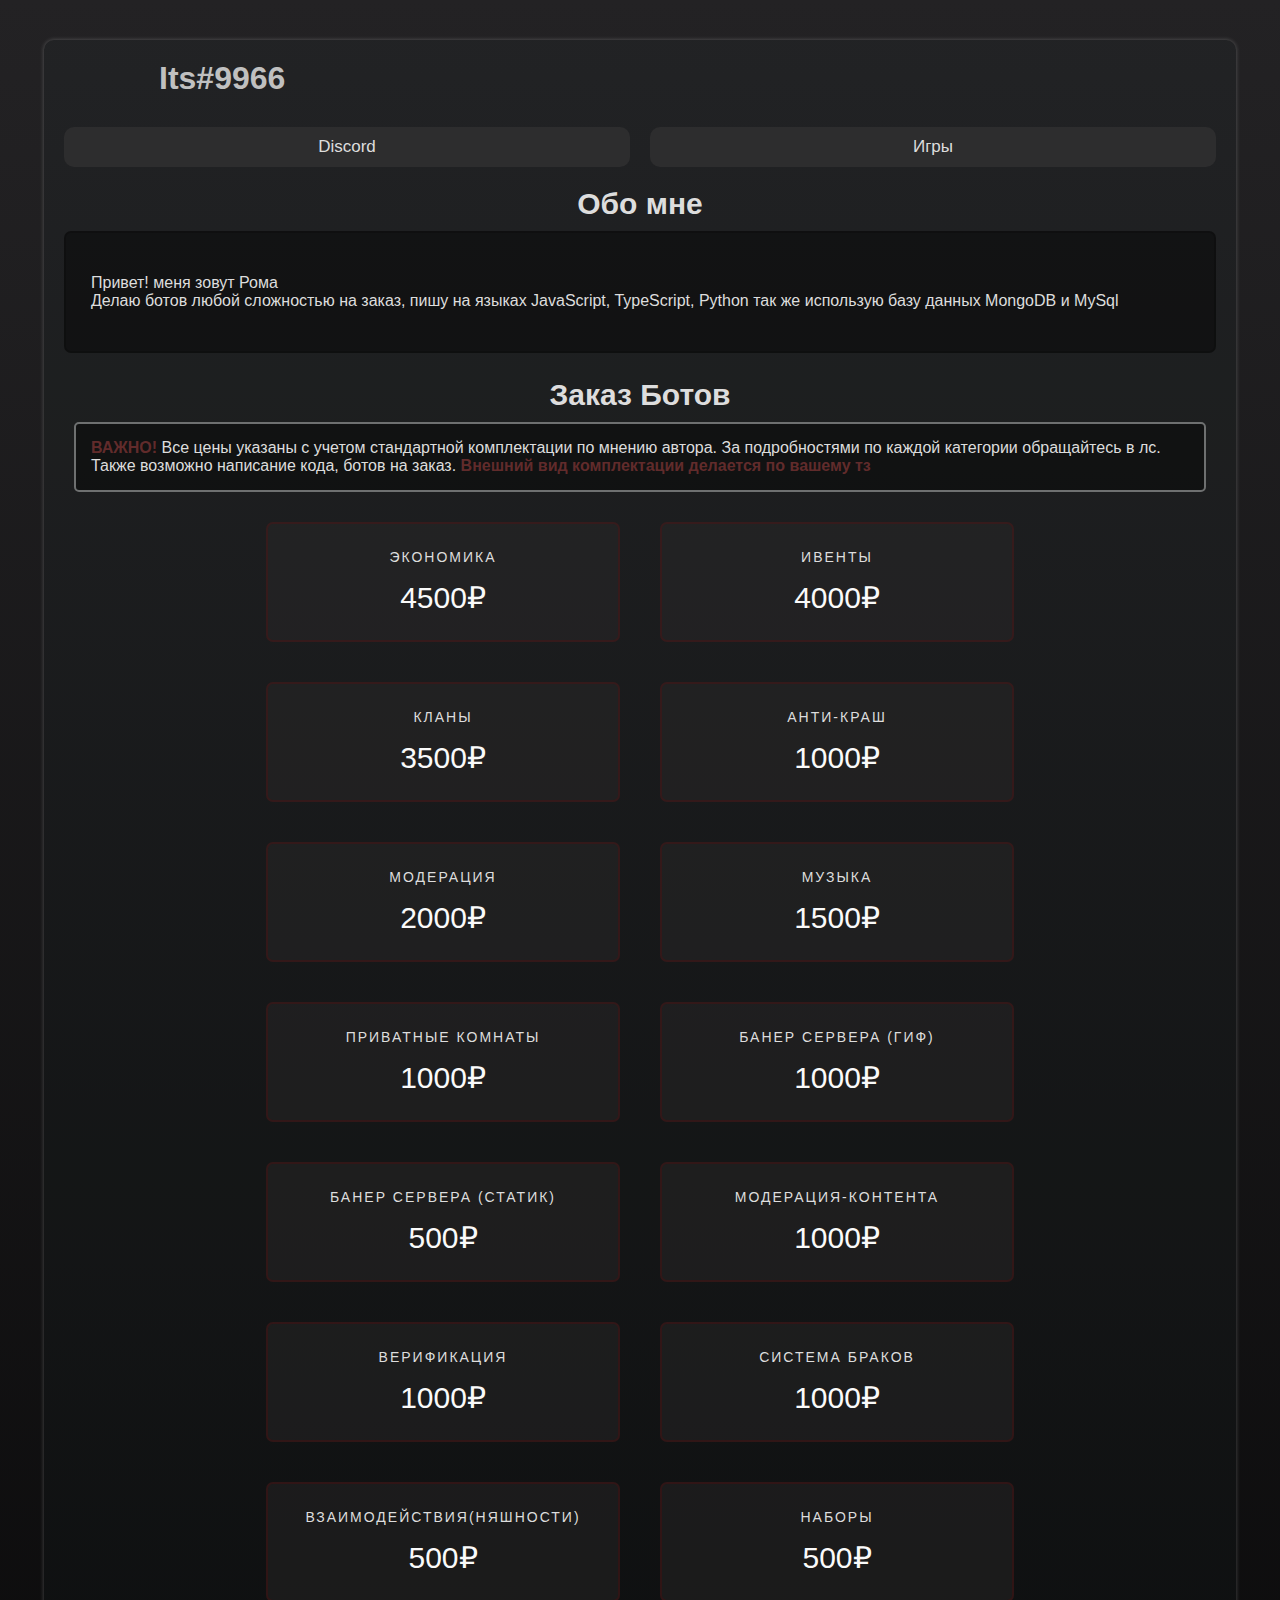
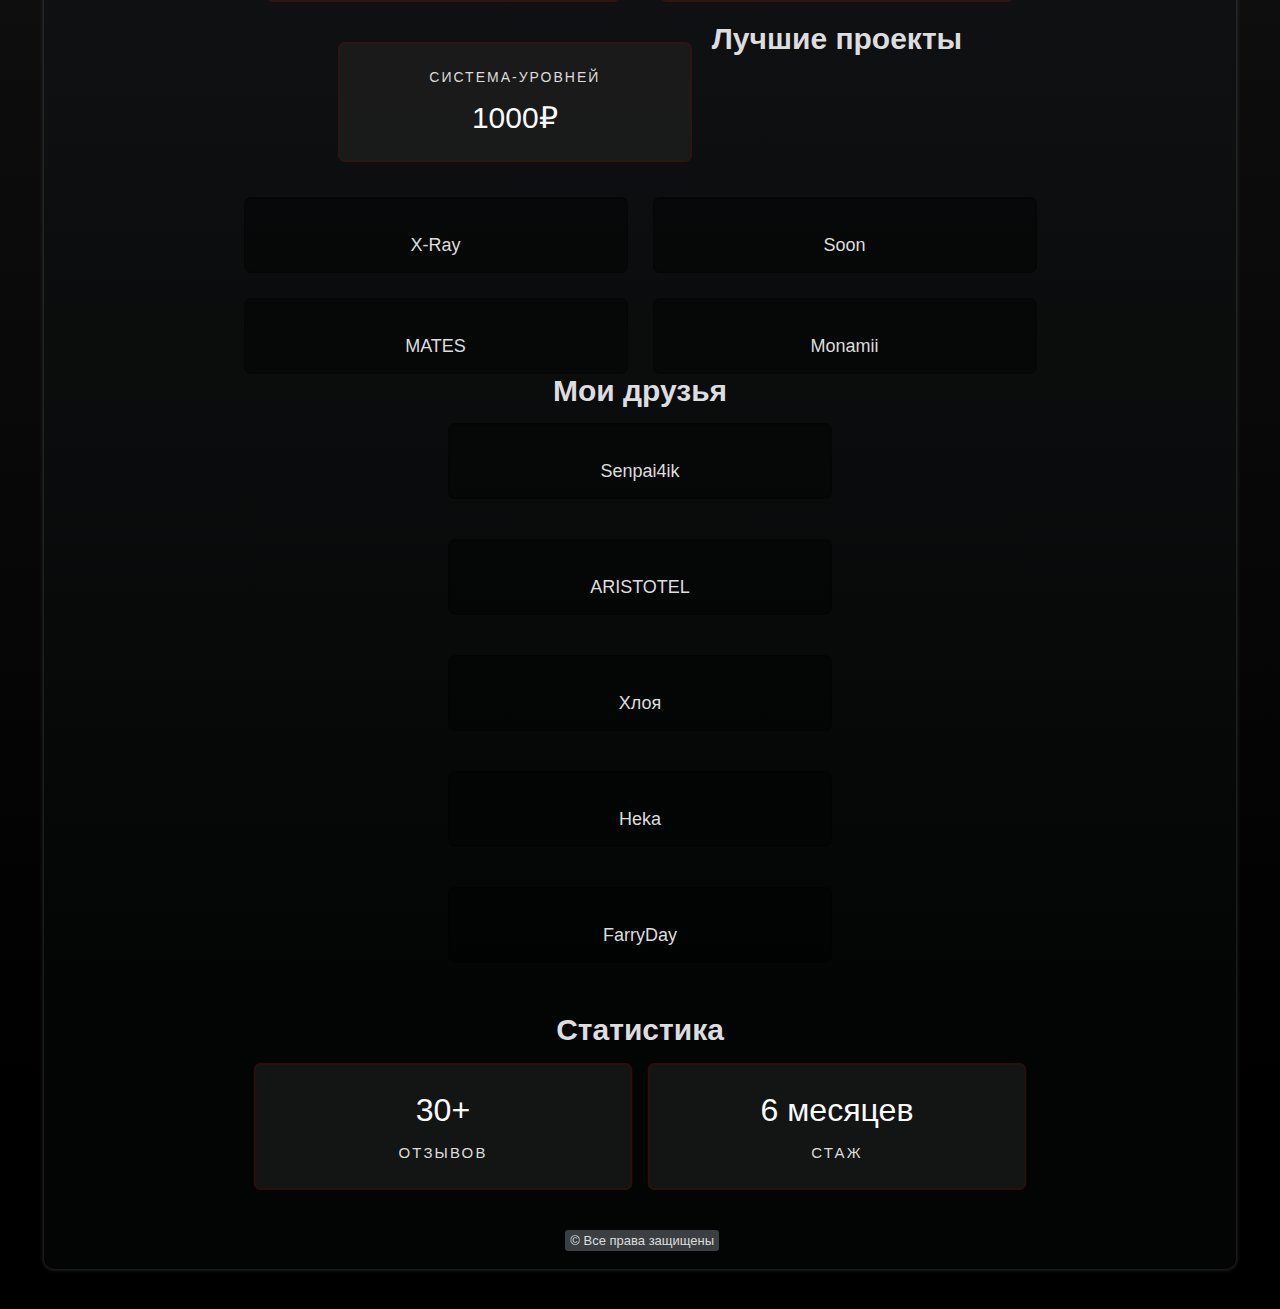
==== index.html @ a18803a5 "Add files via upload" ====
<!DOCTYPE html>
<html lang="ru">
    <title>FlabzzStore</title>
    <meta name="description" content="Main WebSite of X-Team">
    <head>
        <meta http-equiv="Content-Type" content="text/html; charset=UTF-8">
        <meta http-equiv="X-UA-Compatible" content="IE=edge">
        <meta name="viewport" content="width=device-width,initial-scale=1">
        <link rel="stylesheet" type="text/css" href="main.css">
        <link rel="icon" type="image/png" href="https://cdn.discordapp.com/attachments/947587678281543761/1084482390958800946/output-onlinegiftools.gif">
        <title>Flabzz</title>
        <script defer="defer"></script>
    </head>
    <body>
        <noscript>
            <strong>We're sorry but Index Page doesn't work properly without JavaScript enabled. Please enable it to continue.</strong>
        </noscript>
        <div id="app" data-v-app="">
            <main data-v-19f41561="">
                <div class="intro-container" data-v-19f41561="">
                    <div class="intro" data-v-19f41561="">
                        <div class="intro-flex" data-v-19f41561="">
                            <div class="me" data-v-19f41561="">
                                <img src="https://cdn.discordapp.com/attachments/947587678281543761/1084482390958800946/output-onlinegiftools.gif" alt="" style="width:80px;" data-v-19f41561="">
                                <div class="flame-profile" style="margin-left:5px;" data-v-19f41561="">
                                    <h1 data-v-19f41561="">Its#9966</h1>
                                </div>
                            </div>
                            <div class="links" data-v-19f41561=""></div>
                        </div>
                        <div class="big-buttons" data-v-19f41561="">
                            <a href="https://discord.com/channels/@me/947586139911491635" class="bigbtn-container" data-v-19f41561="">Discord</a>
                            <a href="игры.html" class="bigbtn-container bigbtn-container" data-v-19f41561="">Игры</a>
                        </div>
                        <div class="about-me" data-v-19f41561="">
                            <h2 class="aboutme-title" data-v-19f41561="">Обо мне</h2>
                            <div class="aboutme-text" data-v-19f41561="">
                                <p data-v-19f41561="">
                                    Привет! меня зовут Рома<br data-v-19f41561="">Делаю ботов любой сложностью на заказ, пишу на языках JavaScript, TypeScript, Python так же использую базу данных MongoDB и MySql
                                </p>
                            </div>
                        </div>
                        <div class="price" data-v-19f41561="">
                            <h2 class="store-title" data-v-19f41561="">Заказ Ботов</h2>
                            <div class="price-attention" data-v-19f41561="">
                                <b data-v-19f41561="">ВАЖНО!</b>
                                Все цены указаны с учетом стандартной комплектации по мнению автора. За подробностями по каждой категории обращайтесь в лс. Также возможно написание кода, ботов на заказ.

                                <b data-v-19f41561=""> 
                                    Внешний вид комплектации делается по вашему тз</b>
                            </div>
                            <div class="price-container" id="counter" data-v-19f41561="">
                                <div class="price-block" data-v-19f41561="">
                                    <div class="price-title" data-v-19f41561="">Экономика</div>
                                    <div class="price-value" data-v-19f41561="">4500₽</div>
                                </div>
                                <div class="price-block" data-v-19f41561="">
                                    <div class="price-title" data-v-19f41561="">Ивенты</div>
                                    <div class="price-value" data-v-19f41561="">4000₽</div>
                                </div>
                                <div class="price-block" data-v-19f41561="">
                                    <div class="price-title" data-v-19f41561="">Кланы</div>
                                    <div class="price-value" data-v-19f41561="">3500₽</div>
                                </div>
                                <div class="price-block" data-v-19f41561="">
                                    <div class="price-title" data-v-19f41561="">Анти-Краш</div>
                                    <div class="price-value" data-v-19f41561="">1000₽</div>
                                </div>
                                <div class="price-block" data-v-19f41561="">
                                    <div class="price-title" data-v-19f41561="">Модерация</div>
                                    <div class="price-value" data-v-19f41561="">2000₽</div>
                                </div>
                                <div class="price-block" data-v-19f41561="">
                                    <div class="price-title" data-v-19f41561="">Музыка</div>
                                    <div class="price-value" data-v-19f41561="">1500₽</div>
                                </div>
                                <div class="price-block" data-v-19f41561="">
                                    <div class="price-title" data-v-19f41561="">Приватные комнаты</div>
                                    <div class="price-value" data-v-19f41561="">1000₽</div>
                                </div>
                                <div class="price-block" data-v-19f41561="">
                                    <div class="price-title" data-v-19f41561="">Банер сервера (Гиф)</div>
                                    <div class="price-value" data-v-19f41561="">1000₽</div>
                                </div>
                                <div class="price-block" data-v-19f41561="">
                                    <div class="price-title" data-v-19f41561="">Банер сервера (Статик)</div>
                                    <div class="price-value" data-v-19f41561="">500₽</div>
                                </div>
                                <div class="price-block" data-v-19f41561="">
                                    <div class="price-title" data-v-19f41561="">Модерация-Контента</div>
                                    <div class="price-value" data-v-19f41561="">1000₽</div>
                                </div>
                                <div class="price-block" data-v-19f41561="">
                                    <div class="price-title" data-v-19f41561="">Верификация</div>
                                    <div class="price-value" data-v-19f41561="">1000₽</div>
                                </div>
                                <div class="price-block" data-v-19f41561="">
                                    <div class="price-title" data-v-19f41561="">Система Браков</div>
                                    <div class="price-value" data-v-19f41561="">1000₽</div>
                                </div>
                                <div class="price-block" data-v-19f41561="">
                                    <div class="price-title" data-v-19f41561="">Взаимодействия(Няшности)</div>
                                    <div class="price-value" data-v-19f41561="">500₽</div>
                                </div>
                                <div class="price-block" data-v-19f41561="">
                                    <div class="price-title" data-v-19f41561="">Наборы</div>
                                    <div class="price-value" data-v-19f41561="">500₽</div>
                                </div>
                                <div class="price-block" data-v-19f41561="">
                                    <div class="price-title" data-v-19f41561="">Система-Уровней</div>
                                    <div class="price-value" data-v-19f41561="">1000₽</div>
                                </div>


                                <h2 class="projects-title" data-v-19f41561="">Лучшие проекты</h2>
                                <div class="projects-container" data-v-19f41561="">
                                    <div class="projects-card valorant" data-v-19f41561="">
                                        <i data-v-19f41561=""></i>
                                        <a href="https://discord.gg/x-ray" data-v-19f41561="">
                                            <img src="https://cdn.discordapp.com/icons/928017998491566100/a_8723de42dd839ae74ca5aa9b56d52fc4.gif?" alt="" class="project-icon" data-v-19f41561="">
                                        </a>
                                        <a href="https://discord.gg/x-ray" class="valorant-name" data-v-19f41561="">X-Ray</a>
                                    </div>
                                    <div class="projects-card hatory" data-v-19f41561="">
                                        <i data-v-19f41561=""></i>
                                        <a href="https://discord.gg/XgEGgMpc" data-v-19f41561="">
                                            <img src="https://cdn.discordapp.com/icons/976118601348153414/52fb4984ca5b09ac975e1ea7151a0d94.webp" alt="" class="project-icon" data-v-19f41561="">
                                        </a>
                                        <a href="https://discord.gg/XgEGgMpc" class="project-name" data-v-19f41561="">Soon</a>
                                    </div>
                                    <div class="projects-card" data-v-19f41561="">
                                        <a href="https://discord.gg/mates" data-v-19f41561="">
                                            <img src="https://cdn.discordapp.com/icons/1062702810740817940/a_51992a0ea759526e11f77b19b0b4b60d.gif" alt="" class="project-icon" data-v-19f41561="">
                                        </a>
                                        <a href="https://discord.gg/mates" class="project-name" data-v-19f41561="">MATES</a>
                                    </div>
                                    <div class="projects-card" data-v-19f41561="">
                                        <a href="https://discord.gg/monamii" data-v-19f41561="">
                                            <img src="https://cdn.discordapp.com/icons/1067853756538048653/a_7fdf9b680bda5156cd1ec2246583c126.gif" alt="" class="project-icon" data-v-19f41561="">
                                        </a>
                                        <a href="https://discord.gg/monamii" class="project-name" data-v-19f41561="">Monamii</a>
                                    </div>
                                </div>
                            </div>
                            <h2 class="projects-title" data-v-19f41561="">Мои друзья</h2>
                            <div class="projects-container" data-v-19f41561="">
                                <div class="projects-card valorant" data-v-19f41561="">
                                    <i data-v-19f41561=""></i>
                                    <a href="линк на друга" data-v-19f41561="">
                                        <img src="" alt="" class="project-icon" data-v-19f41561="">
                                    </a>
                                    <a href="линк на друга" class="valorant-name" data-v-19f41561="">Senpai4ik</a>
                                </div>

                                <div class="projects-container" data-v-19f41561="">
                                    <div class="projects-card valorant" data-v-19f41561="">
                                        <i data-v-19f41561=""></i>
                                        <a href="линк на друга" data-v-19f41561="">
                                            <img src="" alt="" class="project-icon" data-v-19f41561="">
                                        </a>
                                        <a href="линк на друга" class="valorant-name" data-v-19f41561="">ARISTOTEL</a>
                                    </div>

                                    <div class="projects-container" data-v-19f41561="">
                                        <div class="projects-card valorant" data-v-19f41561="">
                                            <i data-v-19f41561=""></i>
                                            <a href="линк на друга" data-v-19f41561="">
                                                <img src="" alt="" class="project-icon" data-v-19f41561="">
                                            </a>
                                            <a href="линк на друга" class="valorant-name" data-v-19f41561="">Хлоя</a>
                                        </div>

                                        <div class="projects-container" data-v-19f41561="">
                                            <div class="projects-card valorant" data-v-19f41561="">
                                                <i data-v-19f41561=""></i>
                                                <a href="линк на друга" data-v-19f41561="">
                                                    <img src="" alt="" class="project-icon" data-v-19f41561="">
                                                </a>
                                                <a href="линк на друга" class="valorant-name" data-v-19f41561="">Heka</a>
                                            </div>

                                            <div class="projects-container" data-v-19f41561="">
                                                <div class="projects-card valorant" data-v-19f41561="">
                                                    <i data-v-19f41561=""></i>
                                                    <a href="линк на друга" data-v-19f41561="">
                                                        <img src="" alt="" class="project-icon" data-v-19f41561="">
                                                    </a>
                                                    <a href="линк на друга" class="valorant-name" data-v-19f41561="">FarryDay</a>
                                                </div>



                            <div class="stats" data-v-19f41561="">
                                <h2 class="projects-title" data-v-19f41561="">Статистика</h2>
                                <div class="stats-container" id="counter" data-v-19f41561="">
                                    <div class="stats-block" data-v-19f41561="">
                                        <div class="stats-number" data-num="700000" data-v-19f41561="">30+</div>
                                        <div class="stats-value" data-v-19f41561="">Отзывов</div>
                                    </div>
                                    <div class="stats-block" data-v-19f41561="">
                                        <div class="stats-number" data-num="6" data-v-19f41561="">6 месяцев</div>
                                        <div class="stats-value" data-v-19f41561="">Стаж</div>
                                    </div>
                                </div>
                                <div class="made" data-v-19f41561="">
                                     <span class="badge" data-v-19f41561="">© Все права защищены</span>
                                </div>
                            </div>
                        </div>
            </main>
        </div>
    </body>
</html>
---- main.css ----
h1,h2 {
    padding: 0;
    margin: 0
}

.player {
    padding-top: 10px;
    padding-right: 113px
}

#current {
    padding-left: 60px
}

.control {
    font-size: 40px;
    color: transparent;
    -webkit-text-stroke-width: 1px;
    -webkit-text-stroke-color: #ffffff;
    cursor: pointer;
    color: #fff
}

#play {
    padding: 15px
}

#playbtn:hover {
    -webkit-text-fill-color: #fff
}

.info {
    display: flex;
    justify-content: center;
    align-items: center;
    font-size: 21px
}

#current {
    text-align: right
}

.bar {
    --space: -4px;
    background-color: #24242424;
    overflow: hidden;
    left: var(--space);
    right: var(--space);
    top: var(--space);
    bottom: var(--space);
    position: absolute;
    border-radius: 64px;
    z-index: -2
}

#progress {
    display: blcok;
    width: var(--progress,0);
    background-color: #fff;
    transition: all 1s linear;
    height: 100%
}

.intro {
    padding: 20px;
    width: 90%;
    max-width: 1300px;
    margin: 40px auto;
    background: rgba(30, 51, 51, 0.1);
    box-shadow: 0 0 4px rgba(255, 255, 255, 0.25);
    border-radius: 10px
}

.intro-flex {
    justify-content: space-between
}

.flame-profile,.intro-flex {
    display: flex;
    align-items: center
}

.flame-profile h1 {
    color: silver
}

.stats-title {
    text-align: center
}

.flame-profile h1 span {
    background: #fffdfd;
    border-radius: 7px;
    color: #fff
}

.badge,.flame-profile h1 span {
    margin-left: 4.5px;
    padding: 3px 5px
}

.badge {
    font-size: 13px;
    background: #3b3f41;
    border-radius: 3px;
    pointer-events: none;
    -webkit-user-select: none;
    -moz-user-select: none;
    user-select: none;
    cursor: default
}

@media(max-width: 440px) {
    .badge {
        margin-top:90px;
        margin-right: 25px
    }
}

.intro .links {
    display: flex;
    align-items: center;
    gap: 15px;
    flex-wrap: wrap
}

.intro .link {
    font-size: 20px;
    color: #fff;
    text-decoration: none;
    letter-spacing: 1px;
    margin: -20px;
    padding: 20px;
    transition: .3s ease-in-out
}

.link-vk:hover {
    border: 3px solid #1a1b1d
}

.link-tg:hover {
    border: 3px solid rgb(43, 44, 44)
}

.link-inst:hover {
    border: 3px solid #978088
}

.intro .me {
    display: flex;
    align-items: center
}

.intro .me img {
    border-radius: 50%;
    margin-right: 10px
}

.big-buttons {
    display: flex;
    gap: 20px;
    margin-top: 30px
}

.bigbtn-container {
    display: block;
    width: 50%;
    text-align: center;
    font-size: 17px;
    padding: 10px 15px;
    background: #2d2d2e;
    border-radius: 10px;
    transition: .3s ease-in-out
}

@media(max-width: 440px) {
    .big-buttons {
        display:block
    }

    .bigbtn-container {
        width: auto;
        margin-top: 20px
    }
}

.bigbtn-container3 {
    display: block;
    text-align: center;
    margin-top: 20px;
    font-size: 17px;
    padding: 10px 15px;
    background: #ffffff;
    border-radius: 10px;
    transition: .3s ease-in-out
}

.bigbtn-container2 {
    background: #352a32ab
}

.bigbtn-container:hover {
    transform: translateY(-2px);
    transition: .3s ease-in-out;
    background: #29292b
}

.bigbtn-container2:hover {
    transform: translateY(-2px);
    background: rgb(36, 37, 37)
}

.bigbtn-container3:hover {
    transform: translateY(-2px);
    background: rgb(255, 255, 255)
}

.about-me {
    margin-top: 20px
}

.aboutme-title,.friends-title,.pretners-title,.projects-title,.store-title {
    text-align: center;
    font-size: 30px
}

.aboutme-text {
    margin-top: 10px;
    border: 2px solid rgba(0,0,0,.2);
    padding: 25px;
    border-radius: 7px;
    background: rgba(0,0,0,.4)
}

.projects {
    margin-top: 25px
}

.projects-container {
    margin-top: 15px;
    display: flex;
    align-items: center;
    justify-content: center;
    flex-wrap: wrap;
    gap: 25px
}

.projects-card {
    display: block;
    width: 350px;
    text-align: center;
    border: 2px solid rgba(0,0,0,.2);
    padding: 15px;
    border-radius: 7px;
    transition: .3s;
    background: rgba(0,0,0,.4)
}

.projects-card:hover {
    border: 2px solid #3a3a42;
    transition: .4s;
    transform: scale(1.05)
}

.fames {
    margin-top: 25px
}

.fames-container {
    margin-top: 15px;
    display: flex;
    align-items: center;
    justify-content: center;
    flex-wrap: wrap;
    gap: 25px
}

.fames-card {
    display: block;
    width: 350px;
    text-align: center;
    border: 2px solid rgba(0,0,0,.2);
    padding: 15px;
    border-radius: 7px;
    transition: .3s;
    background: rgba(0,0,0,.4)
}

.fames-card img {
    border-radius: 50%;
    margin-bottom: 10px
}

.fames-card a {
    font-size: 18px;
    transition: .2s ease-in-out
}

.fames-card:hover {
    border: 2px solid #fdfcfc;
    transition: .4s;
    transform: scale(1.05)
}

.fames-card a:hover {
    color: #f3f3f3
}

.fames-title {
    text-align: center
}

.valorant {
    position: relative
}

.valorant:hover {
    border: 2px solid #f0f00a;
    transition: .4s;
    transform: scale(1.05)
}

.lite {
    position: relative
}

.lite:hover {
    border: 2px solid #292626;
    transition: .4s;
    transform: scale(1.05)
}

.hatory {
    position: relative
}

.star {
    position: absolute;
    right: 340px;
    bottom: 110px;
    font-size: 25px;
    color: #fcfcfc
}

.hatory:hover {
    border: 2px solid #ffffff;
    transition: .4s;
    transform: scale(1.05)
}

.partners {
    margin-top: 25px
}

.partners-container {
    margin-top: 15px;
    display: flex;
    align-items: center;
    justify-content: center;
    flex-wrap: wrap;
    gap: 25px
}

.partners-card {
    display: block;
    width: 350px;
    text-align: center;
    border: 2px solid rgba(0,0,0,.2);
    padding: 15px;
    border-radius: 7px;
    transition: .3s;
    background: rgba(0,0,0,.4)
}

.partners-card img {
    border-radius: 50%;
    margin-bottom: 10px
}

.partners-card a {
    font-size: 18px;
    transition: .2s ease-in-out
}

.partners-card:hover {
    border: 2px solid #2c2727;
    transition: .4s;
    transform: scale(1.05)
}

.partners-card a:hover {
    color: #27232c
}

.team-card {
    display: block;
    width: 350px;
    text-align: center;
    border: 2px solid rgba(0,0,0,.2);
    padding: 15px;
    transition: .3s;
    border-radius: 7px;
    background: rgba(0,0,0,.4)
}

.team-card img {
    border-radius: 50%;
    margin-bottom: 10px
}

.team-card a {
    font-size: 18px;
    transition: .2s ease-in-out
}

.team-card a:hover {
    color: #3c3841
}

.team-card:hover {
    border: 1px solid #fff;
    transition: .3s;
    transform: scale(1.05)
}

.projects-card img {
    border-radius: 50%;
    margin-bottom: 10px
}

.projects-card a {
    font-size: 18px;
    transition: .2s ease-in-out
}

.projects-card a:hover {
    color: #77737c
}

.made {
    text-align: center;
    margin-top: 25px
}

@media(max-width: 775px) {
    .intro-flex {
        display:block;
        text-align: center
    }

    .intro .links,.me {
        justify-content: center
    }

    .intro .links {
        margin-top: 15px
    }
}

.price,.stats {
    margin-top: 25px
}

.price-container,.stats-container {
    display: flex;
    justify-content: center;
    flex-wrap: wrap
}

.price-block,.stats-block {
    transition: .3s;
    width: 300px;
    text-align: center;
    border: 2px solid rgba(136, 0, 0, 0.2);
    padding: 25px;
    border-radius: 7px;
    background: rgba(46, 42, 42, 0.4);
    margin: 20px
}

.price-block:hover,.stats-block {
    transform: scale(1.07);
    transition: .3s
}

.price-block.wow {
    border: 2px solid #0c0a0a
}

.price-block.wow2 {
    border: 2px solid #11100e
}

.price-block.wow3 {
    border: 2px solid #181716
}

.stats-number {
    color: #fafafa;
    font-size: 30px;
    margin-bottom: 15px
}

.price-title,.stats-value {
    font-family: Hauora Medium,Arial;
    text-transform: uppercase;
    letter-spacing: 2px;
    font-size: 14px
}

.price-value {
    color: #fafafa;
    font-size: 30px;
    margin-top: 15px
}

.price-attention {
    background: rgba(0,0,0,.4);
    padding: 15px;
    border-radius: 5px;
    border: 2px solid #6e7070;
    margin: 10px
}

.price-attention a {
    display: inline
}

.price-attention2 {
    background: rgba(170, 4, 4, 0.4);
    padding: 15px;
    border-radius: 5px;
    border: 2px solid #272222;
    margin: 10px
}

.price-attention b {
    color: #913b3ba4
}

.price-attention2 b {
    color: #c98e21
}

.price hr {
    outline: 0;
    padding: 0;
    margin-top: 15px;
    border: 1px solid #fff;
    margin: 10px;
    display: none
}

:root {
    --bg-gradient: linear-gradient(90deg,#aa4b6b,#6b6b83,#3b8d99)
}

@font-face {
    font-family: Hauora Regular;
    src: url(/fonts/Hauora-Regular.b0cb4241.ttf)
}

@font-face {
    font-family: Hauora Medium;
    src: url(/fonts/Hauora-Medium.0765a0fd.ttf)
}

@font-face {
    font-family: Hauora Bold;
    src: url(/fonts/Hauora-Bold.221907bb.ttf)
}

body {
    font-family: Hauora Bold,Arial;
    background: #000;
    background: linear-gradient(0deg,#000 8%,#232224);
    color: #ddd;
    padding: 0;
    margin: 0
}

a,button {
    display: block;
    color: #ddd;
    font-size: 15px;
    text-decoration: none;
    outline: 0;
    border: 0;
    background: 0;
    cursor: pointer
}

::-webkit-scrollbar {
    background: #000
}

::-webkit-scrollbar-thumb {
    background: #fdfdfd;
    border: 5px solid #000;
    border-radius: 1rem
}
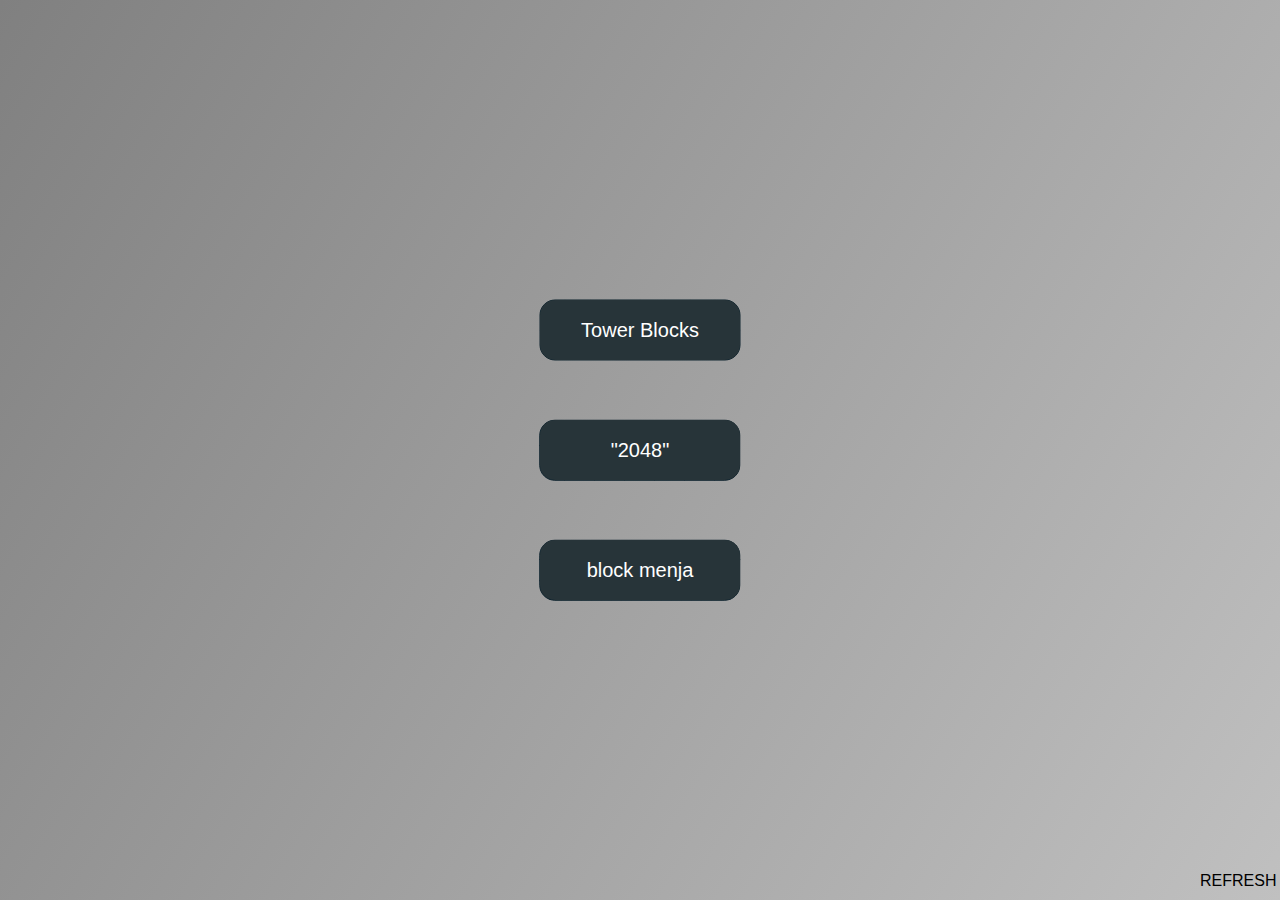
==== commit ce4afd76: "Create index.html" ====
--- a/index.html
+++ b/index.html
@@ -1,213 +1,132 @@
 <!DOCTYPE html>
-<html lang="ru">
-    <title>FlabzzStore</title>
-    <meta name="description" content="Main WebSite of X-Team">
-    <head>
-        <meta http-equiv="Content-Type" content="text/html; charset=UTF-8">
-        <meta http-equiv="X-UA-Compatible" content="IE=edge">
-        <meta name="viewport" content="width=device-width,initial-scale=1">
-        <link rel="stylesheet" type="text/css" href="main.css">
-        <link rel="icon" type="image/png" href="https://cdn.discordapp.com/attachments/947587678281543761/1084482390958800946/output-onlinegiftools.gif">
-        <title>Flabzz</title>
-        <script defer="defer"></script>
-    </head>
-    <body>
-        <noscript>
-            <strong>We're sorry but Index Page doesn't work properly without JavaScript enabled. Please enable it to continue.</strong>
-        </noscript>
-        <div id="app" data-v-app="">
-            <main data-v-19f41561="">
-                <div class="intro-container" data-v-19f41561="">
-                    <div class="intro" data-v-19f41561="">
-                        <div class="intro-flex" data-v-19f41561="">
-                            <div class="me" data-v-19f41561="">
-                                <img src="https://cdn.discordapp.com/attachments/947587678281543761/1084482390958800946/output-onlinegiftools.gif" alt="" style="width:80px;" data-v-19f41561="">
-                                <div class="flame-profile" style="margin-left:5px;" data-v-19f41561="">
-                                    <h1 data-v-19f41561="">Its#9966</h1>
-                                </div>
-                            </div>
-                            <div class="links" data-v-19f41561=""></div>
-                        </div>
-                        <div class="big-buttons" data-v-19f41561="">
-                            <a href="https://discord.com/channels/@me/947586139911491635" class="bigbtn-container" data-v-19f41561="">Discord</a>
-                            <a href="игры.html" class="bigbtn-container bigbtn-container" data-v-19f41561="">Игры</a>
-                        </div>
-                        <div class="about-me" data-v-19f41561="">
-                            <h2 class="aboutme-title" data-v-19f41561="">Обо мне</h2>
-                            <div class="aboutme-text" data-v-19f41561="">
-                                <p data-v-19f41561="">
-                                    Привет! меня зовут Рома<br data-v-19f41561="">Делаю ботов любой сложностью на заказ, пишу на языках JavaScript, TypeScript, Python так же использую базу данных MongoDB и MySql
-                                </p>
-                            </div>
-                        </div>
-                        <div class="price" data-v-19f41561="">
-                            <h2 class="store-title" data-v-19f41561="">Заказ Ботов</h2>
-                            <div class="price-attention" data-v-19f41561="">
-                                <b data-v-19f41561="">ВАЖНО!</b>
-                                Все цены указаны с учетом стандартной комплектации по мнению автора. За подробностями по каждой категории обращайтесь в лс. Также возможно написание кода, ботов на заказ.
+<html lang="en">
 
-                                <b data-v-19f41561=""> 
-                                    Внешний вид комплектации делается по вашему тз</b>
-                            </div>
-                            <div class="price-container" id="counter" data-v-19f41561="">
-                                <div class="price-block" data-v-19f41561="">
-                                    <div class="price-title" data-v-19f41561="">Экономика</div>
-                                    <div class="price-value" data-v-19f41561="">4500₽</div>
-                                </div>
-                                <div class="price-block" data-v-19f41561="">
-                                    <div class="price-title" data-v-19f41561="">Ивенты</div>
-                                    <div class="price-value" data-v-19f41561="">4000₽</div>
-                                </div>
-                                <div class="price-block" data-v-19f41561="">
-                                    <div class="price-title" data-v-19f41561="">Кланы</div>
-                                    <div class="price-value" data-v-19f41561="">3500₽</div>
-                                </div>
-                                <div class="price-block" data-v-19f41561="">
-                                    <div class="price-title" data-v-19f41561="">Анти-Краш</div>
-                                    <div class="price-value" data-v-19f41561="">1000₽</div>
-                                </div>
-                                <div class="price-block" data-v-19f41561="">
-                                    <div class="price-title" data-v-19f41561="">Модерация</div>
-                                    <div class="price-value" data-v-19f41561="">2000₽</div>
-                                </div>
-                                <div class="price-block" data-v-19f41561="">
-                                    <div class="price-title" data-v-19f41561="">Музыка</div>
-                                    <div class="price-value" data-v-19f41561="">1500₽</div>
-                                </div>
-                                <div class="price-block" data-v-19f41561="">
-                                    <div class="price-title" data-v-19f41561="">Приватные комнаты</div>
-                                    <div class="price-value" data-v-19f41561="">1000₽</div>
-                                </div>
-                                <div class="price-block" data-v-19f41561="">
-                                    <div class="price-title" data-v-19f41561="">Банер сервера (Гиф)</div>
-                                    <div class="price-value" data-v-19f41561="">1000₽</div>
-                                </div>
-                                <div class="price-block" data-v-19f41561="">
-                                    <div class="price-title" data-v-19f41561="">Банер сервера (Статик)</div>
-                                    <div class="price-value" data-v-19f41561="">500₽</div>
-                                </div>
-                                <div class="price-block" data-v-19f41561="">
-                                    <div class="price-title" data-v-19f41561="">Модерация-Контента</div>
-                                    <div class="price-value" data-v-19f41561="">1000₽</div>
-                                </div>
-                                <div class="price-block" data-v-19f41561="">
-                                    <div class="price-title" data-v-19f41561="">Верификация</div>
-                                    <div class="price-value" data-v-19f41561="">1000₽</div>
-                                </div>
-                                <div class="price-block" data-v-19f41561="">
-                                    <div class="price-title" data-v-19f41561="">Система Браков</div>
-                                    <div class="price-value" data-v-19f41561="">1000₽</div>
-                                </div>
-                                <div class="price-block" data-v-19f41561="">
-                                    <div class="price-title" data-v-19f41561="">Взаимодействия(Няшности)</div>
-                                    <div class="price-value" data-v-19f41561="">500₽</div>
-                                </div>
-                                <div class="price-block" data-v-19f41561="">
-                                    <div class="price-title" data-v-19f41561="">Наборы</div>
-                                    <div class="price-value" data-v-19f41561="">500₽</div>
-                                </div>
-                                <div class="price-block" data-v-19f41561="">
-                                    <div class="price-title" data-v-19f41561="">Система-Уровней</div>
-                                    <div class="price-value" data-v-19f41561="">1000₽</div>
-                                </div>
+<head>
+    <meta charset="UTF-8">
+    <meta http-equiv="X-UA-Compatible" content="IE=edge">
+    <meta name="viewport" content="width=device-width, initial-scale=1.0">
+    <link rel="stylesheet" href="style1.css">
+    <title>Выбери игрульку!</title>
+</head>
 
+<body>
+    <div class="button">
+        <svg width="600" height="180" viewBox="0 0 600 180">
+            <g transform="translate(0,120)">
+                <path
+                    d="m 375,-30.000188 v 8.509766 c 1.6044,5.478475 6.42773,-1.39391 6.42773,4.705078 0,6.098988 -4.88359,-0.01548 -6.42773,5.24414 v 11.541016 h 10 c 8.31,0 15,-6.69 15,-15 v -15 h -6.25 c -5.67886,2.634117 0.43587,8.023127 -4.98828,7.828125 -5.42415,-0.195002 1.44029,-5.875963 -4.22852,-7.828125 z" />
+                <path
+                    d="m 225,-30.000188 v 10.892578 c -2.46388,4.525727 -7.5,-3.426384 -7.5,3.90625 0,7.332634 4.99475,-0.805714 7.5,3.773438 v 11.427734 h 25 c 0,0 0,-3.610985 0,-7.5 -2.49893,-4.328273 -8.33376,1.357257 -8.33376,-4.722081 0,-6.079338 5.5659,-0.270329 8.33376,-3.964466 0,-4.319137 0,-13.813453 0,-13.813453 h -9.02792 c -3.77153,2.177495 3.5289,7.828682 -3.47208,7.828682 -7.00098,0 0.82015,-5.605718 -3.03014,-7.828682 z" />
+                <path
+                    d="m 275,-60.000188 v 12.746094 c -0.77066,4.741572 -6.73069,-1.853206 -6.69336,4.021484 0.0373,5.87469 5.68721,-0.984412 6.69336,3.898438 v 9.433635 h 8.125 c 5.27129,-1.429953 -2.40959,-7.052754 4.375,-7.052734 6.78459,2e-5 -1.14721,5.651243 4.375,7.052734 h 8.125 v -10.953167 c -1.47073,-3.83938 -7.67773,3.437185 -7.67773,-3.074218 0,-6.511405 6.13185,0.955905 7.67773,-2.792969 v -13.279297 z" />
+                <path
+                    d="m 350,-60.000188 v 30.099651 h 8.39258 c 4.6455,-1.467397 -0.92724,-8.333984 4.55469,-8.333984 5.48193,0 -0.53507,6.638685 4.46289,8.333984 h 7.58984 v -9.814495 c -0.76195,-6.368365 -6.81836,0.727136 -6.81836,-4.675781 0,-5.402917 5.58624,1.611558 6.81836,-4.46875 v -11.140625 z" />
+                <path
+                    d="m 250,-30.000188 v 13.8125 c -2.76786,3.694137 -8.33398,-2.114494 -8.33398,3.964844 0,6.079338 5.83505,0.394383 8.33398,4.722656 v 7.5 h 25 v -10.277344 c 1.55983,-5.763663 6.81836,1.84526 6.81836,-4.847656 0,-6.692916 -5.13462,1.244747 -6.81836,-4.34375 v -10.53125 h -9.19727 c -3.61879,1.395211 4.15131,7.353516 -3.48046,7.353516 -7.63178,0 0.7619,-5.902579 -3.30469,-7.353516 z" />
+                <path
+                    d="m 250,-60.000188 v 9.015625 c 1.36643,4.762933 7.99796,-2.651645 8.08203,4.46875 0.0841,7.120395 -6.95226,-0.835084 -8.08203,4.722656 v 11.89262 h 9.01758 c 4.06659,1.450937 -4.32904,7.353516 3.30273,7.353516 7.63178,0 -0.13637,-5.958305 3.48242,-7.353516 h 9.19727 v -9.433635 c -1.00615,-4.88285 -6.65603,1.976252 -6.69336,-3.898438 -0.0373,-5.87469 5.9227,0.720088 6.69336,-4.021484 v -12.746094 z" />
+                <path
+                    d="m 325,-30.000188 v 30 h 25 v -7.5 c -1.88041,-4.791586 -6.78516,1.03309 -6.78516,-4.285156 0,-5.318247 4.87438,0.720757 6.78516,-5.53711 v -12.677734 h -8.26953 c -5.06247,1.356485 1.61547,7.449219 -4.23047,7.449219 -5.84594,0 0.60376,-6.289435 -3.72461,-7.449219 z" />
+                <path
+                    d="m 350,-30.000188 h 8.39286 c 4.6455,-1.467397 -0.92836,-8.333758 4.55357,-8.333758 5.48193,0 -0.53368,6.638459 4.46428,8.333758 h 7.58929 v 8.510153 c 1.6044,5.478475 6.42857,-1.394855 6.42857,4.704133 0,6.098988 -4.88443,-0.01452 -6.42857,5.245104 v 11.54061 h -25 v -7.5 c -1.88041,-4.791586 -6.78571,1.032532 -6.78571,-4.285714 0,-5.318247 4.87493,0.720613 6.78571,-5.537254 z" />
+                <path
+                    d="m 212.85742,-38.215032 c -7.36748,0 0.4445,5.724605 -3.19726,8.214844 h -9.66016 v 15 c 0,8.31 6.69,15 15,15 h 10 v -11.427734 c -2.50525,-4.579152 -7.5,3.559196 -7.5,-3.773438 0,-7.332634 5.03612,0.619477 7.5,-3.90625 v -10.892578 h -9.1543 c -2.89815,-2.898148 4.37921,-8.214844 -2.98828,-8.214844 z" />
+                <path
+                    d="m 215,-60.000188 c -8.31,0 -15,6.69 -15,15 v 15.099651 h 9.66016 c 3.64176,-2.490239 -4.17023,-8.214844 3.19726,-8.214844 7.36749,0 0.0901,5.316696 2.98828,8.214844 h 9.1543 v -8.988611 c 1.25268,-3.749198 7.57614,2.295041 7.57614,-3.964466 0,-6.259507 -5.70038,0.396838 -7.57614,-3.964466 v -13.182108 z" />
+                <path
+                    d="m 225,-60.000188 v 13.181641 c 1.87576,4.361304 7.57617,-2.294664 7.57617,3.964843 0,6.259507 -6.32349,0.215646 -7.57617,3.964844 v 8.988323 h 9.4707 c 3.85029,2.222964 -3.97168,7.828125 3.0293,7.828125 7.00098,0 -0.29888,-5.65063 3.47266,-7.828125 h 9.02734 v -11.892799 c 1.12977,-5.55774 8.16529,2.398314 8.08122,-4.722081 -0.0841,-7.120395 -6.71479,0.293391 -8.08122,-4.469542 v -9.015229 z" />
+                <path
+                    d="m 300,-60.000188 h 25 v 12.045686 c 1.12955,4.215551 8.60733,-2.045654 8.57143,3.711928 -0.0359,5.757582 -7.35648,-0.948602 -8.57143,3.585659 v 10.756378 h -9.28046 c -2.32616,1.424935 2.92582,6.313453 -3.21954,6.313453 -6.14536,0 -0.76871,-4.863798 -3.09327,-6.313453 h -9.40673 v -10.952896 c -1.47073,-3.83938 -7.67857,3.436077 -7.67857,-3.075326 0,-6.511404 6.13269,0.956724 7.67857,-2.79215 z" />
+                <path
+                    d="m 275,-30.000188 v 10.53125 c 0.42093,1.397124 1.05724,1.9494 1.77539,2.095703 0.71815,0.14612 1.51856,-0.113027 2.26563,-0.337891 0.74706,-0.224863 1.44154,-0.415031 1.94921,-0.130859 0.0638,0.03574 0.12398,0.07924 0.18164,0.130859 0.0574,0.05123 0.11137,0.109099 0.16211,0.177735 0.10148,0.137234 0.18793,0.310169 0.25977,0.527344 2.1e-4,6.45e-4 -2.1e-4,0.0013 0,0.002 0.0716,0.216865 0.12809,0.47698 0.16602,0.787109 9e-5,7.36e-4 -9e-5,0.0012 0,0.002 0.0379,0.31049 0.0586,0.670331 0.0586,1.087891 v 0.002 c -8e-5,0.417364 -0.0198,0.77901 -0.0586,1.091797 -0.0389,0.314064 -0.0964,0.578519 -0.16993,0.800781 -0.0734,0.221894 -0.16401,0.400969 -0.26757,0.544922 -0.10379,0.144536 -0.2199,0.252324 -0.34961,0.332031 -0.25868,0.158956 -0.56486,0.203266 -0.90039,0.185547 -1.50992,-0.07973 -3.6205,-1.401671 -4.73829,0.960938 -2.6e-4,5.63e-4 2.7e-4,0.0014 0,0.002 -0.12392,0.262193 -0.23667,0.570128 -0.33398,0.929687 v 10.277344 h 25 v -10.277344 c 0.86503,-5.556904 9.5957,3.878585 9.5957,-4.722656 0,-8.601241 -8.68248,1.145243 -9.5957,-3.964844 v -11.035156 c 0,0 -5.10634,-4.7e-5 -8.125,-4.7e-5 -5.52221,-1.401491 2.40959,-7.053598 -4.375,-7.053618 -6.78459,-2e-5 0.89629,5.623571 -4.375,7.053524 -3.28496,0 -8.125,-4.7e-5 -8.125,-4.7e-5 z" />
+                <path
+                    d="m 300,-30.000188 v 11.035156 c 0.91322,5.110087 9.5957,-4.636397 9.5957,3.964844 0,8.601241 -8.73067,-0.834248 -9.5957,4.722656 v 10.277344 h 25 v -7.5 c 0.97206,-5.55425 6.74969,0.923392 6.81836,-4.46875 0.0687,-5.392142 -6.0405,1.234486 -6.81836,-4.722656 v -13.308594 h -9.28125 c -2.32616,1.424935 2.92661,6.3125 -3.21875,6.3125 -6.14536,0 -0.76919,-4.862845 -3.09375,-6.3125 z" />
+                <path
+                    d="m 325,-60.000188 v 12.044922 c 1.12955,4.215551 8.60817,-2.044691 8.57227,3.71289 -0.0359,5.757582 -7.35732,-0.948323 -8.57227,3.585938 v 10.755901 h 8.77538 c 4.32837,1.159784 -2.12132,7.449875 3.72462,7.449875 5.84594,0 -0.83278,-6.09339 4.22969,-7.449875 h 8.27031 v -10.069013 c 1.55171,-5.791043 5.89286,0.782336 5.89286,-4.904369 0,-5.686705 -4.42652,1.481471 -5.89286,-4.673495 v -10.452774 z" />
+                <path
+                    d="m 375,-60.000188 v 11.140139 c -1.23212,6.080308 -6.81853,-0.933375 -6.81853,4.469542 0,5.402917 6.05658,-1.692242 6.81853,4.676123 v 9.813847 h 9.533 c 5.66881,1.952162 -1.19446,7.63368 4.22969,7.828682 5.42415,0.195002 -0.69155,-5.194565 4.98731,-7.828682 h 6.25 v -15.099651 c 0,-8.31 -6.69,-15 -15,-15 z" />
+            </g>
+        </svg>
+        <a href="линии.html"><div class="submit">Tower Blocks</div></a>
+    </div>
 
-                                <h2 class="projects-title" data-v-19f41561="">Лучшие проекты</h2>
-                                <div class="projects-container" data-v-19f41561="">
-                                    <div class="projects-card valorant" data-v-19f41561="">
-                                        <i data-v-19f41561=""></i>
-                                        <a href="https://discord.gg/x-ray" data-v-19f41561="">
-                                            <img src="https://cdn.discordapp.com/icons/928017998491566100/a_8723de42dd839ae74ca5aa9b56d52fc4.gif?" alt="" class="project-icon" data-v-19f41561="">
-                                        </a>
-                                        <a href="https://discord.gg/x-ray" class="valorant-name" data-v-19f41561="">X-Ray</a>
-                                    </div>
-                                    <div class="projects-card hatory" data-v-19f41561="">
-                                        <i data-v-19f41561=""></i>
-                                        <a href="https://discord.gg/XgEGgMpc" data-v-19f41561="">
-                                            <img src="https://cdn.discordapp.com/icons/976118601348153414/52fb4984ca5b09ac975e1ea7151a0d94.webp" alt="" class="project-icon" data-v-19f41561="">
-                                        </a>
-                                        <a href="https://discord.gg/XgEGgMpc" class="project-name" data-v-19f41561="">Soon</a>
-                                    </div>
-                                    <div class="projects-card" data-v-19f41561="">
-                                        <a href="https://discord.gg/mates" data-v-19f41561="">
-                                            <img src="https://cdn.discordapp.com/icons/1062702810740817940/a_51992a0ea759526e11f77b19b0b4b60d.gif" alt="" class="project-icon" data-v-19f41561="">
-                                        </a>
-                                        <a href="https://discord.gg/mates" class="project-name" data-v-19f41561="">MATES</a>
-                                    </div>
-                                    <div class="projects-card" data-v-19f41561="">
-                                        <a href="https://discord.gg/monamii" data-v-19f41561="">
-                                            <img src="https://cdn.discordapp.com/icons/1067853756538048653/a_7fdf9b680bda5156cd1ec2246583c126.gif" alt="" class="project-icon" data-v-19f41561="">
-                                        </a>
-                                        <a href="https://discord.gg/monamii" class="project-name" data-v-19f41561="">Monamii</a>
-                                    </div>
-                                </div>
-                            </div>
-                            <h2 class="projects-title" data-v-19f41561="">Мои друзья</h2>
-                            <div class="projects-container" data-v-19f41561="">
-                                <div class="projects-card valorant" data-v-19f41561="">
-                                    <i data-v-19f41561=""></i>
-                                    <a href="линк на друга" data-v-19f41561="">
-                                        <img src="" alt="" class="project-icon" data-v-19f41561="">
-                                    </a>
-                                    <a href="линк на друга" class="valorant-name" data-v-19f41561="">Senpai4ik</a>
-                                </div>
+    <div class="button">
+        <svg width="600" height="180" viewBox="0 0 600 180">
+            <g>
+                <path
+                    d="M 214.75 60.25 C 206.44 60.25 199.75 66.94 199.75 75.25 L 199.75 85.25 L 224.75 60.25 L 214.75 60.25 z " />
+                <path
+                    d="M 224.75 60.25 L 199.75 85.25 L 199.75 105.25 C 199.75 108.11697 200.56093 110.78156 201.94531 113.05469 L 254.75 60.25 L 224.75 60.25 z " />
+                <path
+                    d="M 254.75 60.25 L 201.94531 113.05469 C 204.5736 117.37029 209.30697 120.25 214.75 120.25 L 224.75 120.25 L 284.75 60.25 L 254.75 60.25 z " />
+                <path d="M 284.75 60.25 L 224.75 120.25 L 254.75 120.25 L 314.75 60.25 L 284.75 60.25 z " />
+                <path d="M 314.75 60.25 L 254.75 120.25 L 284.75 120.25 L 344.75 60.25 L 314.75 60.25 z " />
+                <path d="M 344.75 60.25 L 284.75 120.25 L 314.75 120.25 L 374.75 60.25 L 344.75 60.25 z " />
+                <path
+                    d="M 374.75 60.25 L 314.75 120.25 L 344.75 120.25 L 397.55469 67.445312 C 394.9264 63.129713 390.19303 60.25 384.75 60.25 L 374.75 60.25 z " />
+                <path
+                    d="M 397.55469 67.445312 L 344.75 120.25 L 374.75 120.25 L 399.75 95.25 L 399.75 75.25 C 399.75 72.38303 398.93907 69.718439 397.55469 67.445312 z " />
+                <path
+                    d="M 399.75 95.25 L 374.75 120.25 L 384.75 120.25 C 393.06 120.25 399.75 113.56 399.75 105.25 L 399.75 95.25 z " />
+            </g>
+        </svg>
+        <a href="цифры.html"><div class="submit">"2048"</div></a>
+    </div>
 
-                                <div class="projects-container" data-v-19f41561="">
-                                    <div class="projects-card valorant" data-v-19f41561="">
-                                        <i data-v-19f41561=""></i>
-                                        <a href="линк на друга" data-v-19f41561="">
-                                            <img src="" alt="" class="project-icon" data-v-19f41561="">
-                                        </a>
-                                        <a href="линк на друга" class="valorant-name" data-v-19f41561="">ARISTOTEL</a>
-                                    </div>
+    <div class="button">
+        <svg width="600" height="180" viewBox="0 0 600 180">
+            <g>
+                <path
+                    d="M 350.44727 60.25 L 342.98242 70.203125 L 357.98242 90.203125 L 342.98242 110.20312 L 350.51758 120.25 L 360.51758 120.25 L 352.98242 110.20312 L 367.98242 90.203125 L 352.98242 70.203125 L 360.44727 60.25 L 350.44727 60.25 z " />
+                <path d="M 199.75 79.226562 L 199.75 101.17969 L 207.98242 90.203125 L 199.75 79.226562 z " />
+                <path
+                    d="M 209.81641 61.091797 C 203.94809 63.125368 199.75 68.672569 199.75 75.25 L 199.75 79.226562 L 207.98242 90.203125 L 199.75 101.17969 L 199.75 105.25 C 199.75 111.86439 203.9939 117.44027 209.91406 119.44531 L 202.98242 110.20312 L 217.98242 90.203125 L 202.98242 70.203125 L 209.81641 61.091797 z " />
+                <path
+                    d="M 214.75 60.25 C 213.01743 60.25 211.36219 60.556132 209.81641 61.091797 L 202.98242 70.203125 L 217.98242 90.203125 L 202.98242 110.20312 L 209.91406 119.44531 C 211.43171 119.95931 213.05439 120.25 214.75 120.25 L 220.51758 120.25 L 212.98242 110.20312 L 227.98242 90.203125 L 212.98242 70.203125 L 220.44727 60.25 L 214.75 60.25 z " />
+                <path
+                    d="M 220.44727 60.25 L 212.98242 70.203125 L 227.98242 90.203125 L 212.98242 110.20312 L 220.51758 120.25 L 230.51758 120.25 L 222.98242 110.20312 L 237.98242 90.203125 L 222.98242 70.203125 L 230.44727 60.25 L 220.44727 60.25 z " />
+                <path
+                    d="M 230.44727 60.25 L 222.98242 70.203125 L 237.98242 90.203125 L 222.98242 110.20312 L 230.51758 120.25 L 240.51758 120.25 L 232.98242 110.20312 L 247.98242 90.203125 L 232.98242 70.203125 L 240.44727 60.25 L 230.44727 60.25 z " />
+                <path
+                    d="M 240.44727 60.25 L 232.98242 70.203125 L 247.98242 90.203125 L 232.98242 110.20312 L 240.51758 120.25 L 250.51758 120.25 L 242.98242 110.20312 L 257.98242 90.203125 L 242.98242 70.203125 L 250.44727 60.25 L 240.44727 60.25 z " />
+                <path
+                    d="M 250.44727 60.25 L 242.98242 70.203125 L 257.98242 90.203125 L 242.98242 110.20312 L 250.51758 120.25 L 260.51758 120.25 L 252.98242 110.20312 L 267.98242 90.203125 L 252.98242 70.203125 L 260.44727 60.25 L 250.44727 60.25 z " />
+                <path
+                    d="M 260.44727 60.25 L 252.98242 70.203125 L 267.98242 90.203125 L 252.98242 110.20312 L 260.51758 120.25 L 270.51758 120.25 L 262.98242 110.20312 L 277.98242 90.203125 L 262.98242 70.203125 L 270.44727 60.25 L 260.44727 60.25 z " />
+                <path
+                    d="M 270.44727 60.25 L 262.98242 70.203125 L 277.98242 90.203125 L 262.98242 110.20312 L 270.51758 120.25 L 280.51758 120.25 L 272.98242 110.20312 L 287.98242 90.203125 L 272.98242 70.203125 L 280.44727 60.25 L 270.44727 60.25 z " />
+                <path
+                    d="M 280.44727 60.25 L 272.98242 70.203125 L 287.98242 90.203125 L 272.98242 110.20312 L 280.51758 120.25 L 290.51758 120.25 L 282.98242 110.20312 L 297.98242 90.203125 L 282.98242 70.203125 L 290.44727 60.25 L 280.44727 60.25 z " />
+                <path
+                    d="M 290.44727 60.25 L 282.98242 70.203125 L 297.98242 90.203125 L 282.98242 110.20312 L 290.51758 120.25 L 300.51758 120.25 L 292.98242 110.20312 L 307.98242 90.203125 L 292.98242 70.203125 L 300.44727 60.25 L 290.44727 60.25 z " />
+                <path
+                    d="M 300.44727 60.25 L 292.98242 70.203125 L 307.98242 90.203125 L 292.98242 110.20312 L 300.51758 120.25 L 310.51758 120.25 L 302.98242 110.20312 L 317.98242 90.203125 L 302.98242 70.203125 L 310.44727 60.25 L 300.44727 60.25 z " />
+                <path
+                    d="M 310.44727 60.25 L 302.98242 70.203125 L 317.98242 90.203125 L 302.98242 110.20312 L 310.51758 120.25 L 320.51758 120.25 L 312.98242 110.20312 L 327.98242 90.203125 L 312.98242 70.203125 L 320.44727 60.25 L 310.44727 60.25 z " />
+                <path
+                    d="M 320.44727 60.25 L 312.98242 70.203125 L 327.98242 90.203125 L 312.98242 110.20312 L 320.51758 120.25 L 330.51758 120.25 L 322.98242 110.20312 L 337.98242 90.203125 L 322.98242 70.203125 L 330.44727 60.25 L 320.44727 60.25 z " />
+                <path
+                    d="M 330.44727 60.25 L 322.98242 70.203125 L 337.98242 90.203125 L 322.98242 110.20312 L 330.51758 120.25 L 340.51758 120.25 L 332.98242 110.20312 L 347.98242 90.203125 L 332.98242 70.203125 L 340.44727 60.25 L 330.44727 60.25 z " />
+                <path
+                    d="M 340.44727 60.25 L 332.98242 70.203125 L 347.98242 90.203125 L 332.98242 110.20312 L 340.51758 120.25 L 350.51758 120.25 L 342.98242 110.20312 L 357.98242 90.203125 L 342.98242 70.203125 L 350.44727 60.25 L 340.44727 60.25 z " />
+                <path
+                    d="M 360.44727 60.25 L 352.98242 70.203125 L 367.98242 90.203125 L 352.98242 110.20312 L 360.51758 120.25 L 370.51758 120.25 L 362.98242 110.20312 L 377.98242 90.203125 L 362.98242 70.203125 L 370.44727 60.25 L 360.44727 60.25 z " />
+                <path
+                    d="M 370.44727 60.25 L 362.98242 70.203125 L 377.98242 90.203125 L 362.98242 110.20312 L 370.51758 120.25 L 380.51758 120.25 L 372.98242 110.20312 L 387.98242 90.203125 L 372.98242 70.203125 L 380.44727 60.25 L 370.44727 60.25 z " />
+                <path
+                    d="M 380.44727 60.25 L 372.98242 70.203125 L 387.98242 90.203125 L 372.98242 110.20312 L 380.51758 120.25 L 384.75 120.25 C 386.54266 120.25 388.25276 119.92333 389.84375 119.35156 L 382.98242 110.20312 L 397.98242 90.203125 L 382.98242 70.203125 L 389.78711 61.128906 C 388.21199 60.569994 386.52147 60.25 384.75 60.25 L 380.44727 60.25 z " />
+                <path
+                    d="M 389.78711 61.128906 L 382.98242 70.203125 L 397.98242 90.203125 L 382.98242 110.20312 L 389.84375 119.35156 C 392.42764 118.42297 394.68316 116.82074 396.38281 114.73633 L 392.98242 110.20312 L 399.75 101.17969 L 399.75 79.226562 L 392.98242 70.203125 L 396.34766 65.716797 C 394.63998 63.639157 392.3759 62.047505 389.78711 61.128906 z " />
+                <path
+                    d="M 396.34766 65.716797 L 392.98242 70.203125 L 399.75 79.226562 L 399.75 75.25 C 399.75 71.622968 398.47502 68.305041 396.34766 65.716797 z M 399.75 101.17969 L 392.98242 110.20312 L 396.38281 114.73633 C 398.48789 112.15472 399.75 108.8559 399.75 105.25 L 399.75 101.17969 z " />
+            </g>
+        </svg>
+        <a href="челик.html"><div class="submit">block menja</div></a>
+    </div>
+    <div class="refresh">
+        REFRESH
+    </div>
+    <script src="main2.js"></script>
+</body>
 
-                                    <div class="projects-container" data-v-19f41561="">
-                                        <div class="projects-card valorant" data-v-19f41561="">
-                                            <i data-v-19f41561=""></i>
-                                            <a href="линк на друга" data-v-19f41561="">
-                                                <img src="" alt="" class="project-icon" data-v-19f41561="">
-                                            </a>
-                                            <a href="линк на друга" class="valorant-name" data-v-19f41561="">Хлоя</a>
-                                        </div>
-
-                                        <div class="projects-container" data-v-19f41561="">
-                                            <div class="projects-card valorant" data-v-19f41561="">
-                                                <i data-v-19f41561=""></i>
-                                                <a href="линк на друга" data-v-19f41561="">
-                                                    <img src="" alt="" class="project-icon" data-v-19f41561="">
-                                                </a>
-                                                <a href="линк на друга" class="valorant-name" data-v-19f41561="">Heka</a>
-                                            </div>
-
-                                            <div class="projects-container" data-v-19f41561="">
-                                                <div class="projects-card valorant" data-v-19f41561="">
-                                                    <i data-v-19f41561=""></i>
-                                                    <a href="линк на друга" data-v-19f41561="">
-                                                        <img src="" alt="" class="project-icon" data-v-19f41561="">
-                                                    </a>
-                                                    <a href="линк на друга" class="valorant-name" data-v-19f41561="">FarryDay</a>
-                                                </div>
-
-
-
-                            <div class="stats" data-v-19f41561="">
-                                <h2 class="projects-title" data-v-19f41561="">Статистика</h2>
-                                <div class="stats-container" id="counter" data-v-19f41561="">
-                                    <div class="stats-block" data-v-19f41561="">
-                                        <div class="stats-number" data-num="700000" data-v-19f41561="">30+</div>
-                                        <div class="stats-value" data-v-19f41561="">Отзывов</div>
-                                    </div>
-                                    <div class="stats-block" data-v-19f41561="">
-                                        <div class="stats-number" data-num="6" data-v-19f41561="">6 месяцев</div>
-                                        <div class="stats-value" data-v-19f41561="">Стаж</div>
-                                    </div>
-                                </div>
-                                <div class="made" data-v-19f41561="">
-                                     <span class="badge" data-v-19f41561="">© Все права защищены</span>
-                                </div>
-                            </div>
-                        </div>
-            </main>
-        </div>
-    </body>
-</html>+</html>
--- a/style1.css
+++ b/style1.css
@@ -0,0 +1,62 @@
+/* author: Mikael Ainalem */
+body {
+    align-items: center;
+    background: #808080;
+    background: -webkit-linear-gradient(120deg, #696969, #808080);
+    background: linear-gradient(120deg, #808080, #C0C0C0);
+    display: flex;
+    flex-direction: column;
+    font-family: "Nunito Sans", sans-serif;
+    justify-content: center;
+    height: 100vh;
+    margin: 0;
+}
+.button {
+    height: 60px;
+    margin: 30px 0;
+    position: relative;
+    width: 200px;
+}
+.submit {
+    align-items: center;
+    background: #273439;
+    border: 0;
+    border-radius: 15px;
+    cursor: pointer;
+    color: #fff;
+    display: flex;
+    font-family: "Nunito Sans", sans-serif;
+    font-size: 20px;
+    font-weight: 200;
+    height: 60px;
+    justify-content: center;
+    position: absolute;
+    transition: background 300ms, opacity 500ms 800ms;
+    user-select: none;
+    width: 200px;
+}
+.submit:hover {
+    background: #0e232e;
+}
+svg {
+    left: -200px;
+    position: absolute;
+    top: -60px;
+    transform: scale(1);
+}
+path {
+    fill: #0e232e;
+    stroke: #0e232e;
+    transform-origin: 50%;
+    transition: transform 1200ms cubic-bezier(0.6, -0.48, 0.735, 0.045), fill 1200ms, stroke 1200ms;
+}
+.refresh {
+    bottom: 10px;
+    cursor: pointer;
+    font-weight: 400;
+    left: auto;
+    position: absolute;
+    right: 30px;
+    top: auto;
+    width: 50px;
+}
